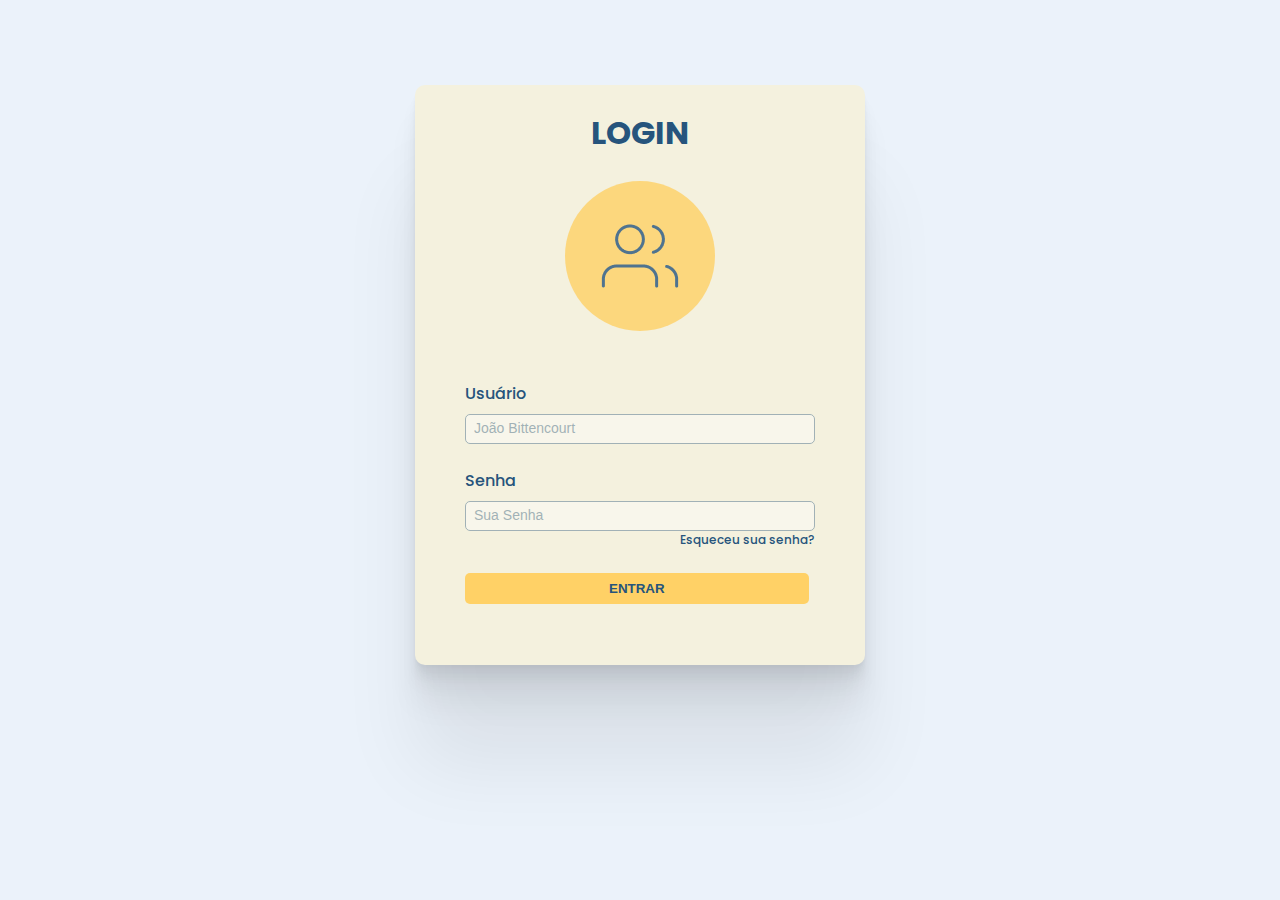
==== src/index.html @ 88b82d75 "initial commit :tada:" ====
<!DOCTYPE html>
<html lang="pt-br">
<head>
    <meta charset="UTF-8">
    <meta http-equiv="X-UA-Compatible" content="IE=edge">
    <meta name="viewport" content="width=device-width, initial-scale=1.0">
    <meta name="description" content="Login Page criada para o aprendizado.">
    <meta name="author" content="João Bittencourt">

    <link rel="stylesheet" href="./styles/style.css">
    <title> Login-Page by João Bittencourt </title>
</head>
<body>
    <main>
        <div id="card">
            <div id="content">
                <h1> LOGIN </h1>
                <div id="image-wrapper">
                    <div id="user-image">
                        <img src="../assets/users.png" alt="imagem do usuário">
                    </div>
                </div>
                <form>
                    <div class="form-field">
                        <label for="usuario"> Usuário </label>
                        <input type="text" name="usuario" placeholder="João Bittencourt" required>
                    </div>
                    <div class="form-field">
                        <label for="senha"> Senha </label>
                        <input type="password" name="senha" placeholder="Sua Senha" required>
                        <div id="pw-forget">
                            <a href="./otario.html">Esqueceu sua senha?</a>
                        </div>
                    </div>
                    <button type="submit"> ENTRAR </button>
                </form>
            </div>
        </div>
    </main>
</body>
</html>
---- src/styles/style.css ----
@import url('https://fonts.googleapis.com/css2?family=Poppins:ital,wght@0,400;0,500;0,600;0,700;1,400;1,500;1,600;1,700&display=swap');

:root {
    --amarelo: #FFD166;
    --azul-escuro: #26547C;
    --bege: #F4F1DE;
    --branco: #EBF2FA;
}

*, *::after, *::before {
    box-sizing: border-box;
    padding: 0;
    margin: 0;
}



html {
    background-color: var(--branco);
    font-size: 62.5%;
    font-family: 'Poppins', sans-serif;
}

main {
    font-size: 1.6rem;
    color: var(--azul-escuro);
    size: 100%;
    height: 75rem;
    

    display: flex;
    justify-content: center;
    align-items: center;
}

#card {
    width: 45rem;
    height: 58rem;
    background-color: var(--bege);
    border-radius: 1rem;
    box-shadow: 0 10rem 8rem rgba(0, 0, 0, 0.07),
                0px 4rem 3rem rgba(0, 0, 0, 0.05), 
                0px 2rem 1.7rem rgba(0, 0, 0, 0.04),
                0px 12.5216px 10.0172px rgba(0, 0, 0, 0.03),
                0px 6.6501px 5.32008px rgba(0, 0, 0, 0.02),
                0px 2.76726px 2.21381px rgba(0, 0, 0, 0.02);


    display: flex;
    justify-content: center;
}


#content {
    padding: 2.4rem 5rem 6rem 5rem;
}

#content h1 {
    text-align: center;
    font-size: 3.2rem;

    margin-bottom: 2.4rem;
}

#image-wrapper {
    display: flex;
    justify-content: center;
    align-items: center;
}

#user-image {
    background-color: #FFD166;
    width: 15rem;
    height: 15rem;

    border-radius: 100%;

    display: flex;
    justify-content: center;
    align-items: center;

    opacity: 0.8;

    margin-bottom: 5rem;
}

form {
    display: block;
    justify-content: start;
}

.form-field {
    font-weight: 500;
    margin-bottom: 2.4rem;
}

.form-field input {
    display: block;

    width: 35rem;
    height: 3rem;

    font-size: 1.2rem;

    border: .1rem solid var(--azul-escuro);
    border-radius: 5px;
    color: var(--azul-escuro);

    padding: .8rem;
    margin-top: .8rem;

    opacity: .4;

}

.form-field input::placeholder {
    color: var(--azul-escuro);
    font-size: 1.4rem;
    font-weight: 500;
}

.form-field input:focus{
    opacity: 1;
    outline: 0;
    
}

.form-field input:focus::placeholder {
    opacity: .4;
}

#pw-forget {
    font-size: 1.2rem;

    display: flex;
    justify-content: end;
}

#pw-forget a, #pw-forget:visited {
    text-decoration: none;
    color: var(--azul-escuro);
    
}

form button {
    padding: .8rem 14.4rem;

    border: none;
    border-radius: 5px;

    background-color: var(--amarelo);
    color: var(--azul-escuro);
    font-weight: 700;
}

form button:hover{
    cursor:pointer;
}
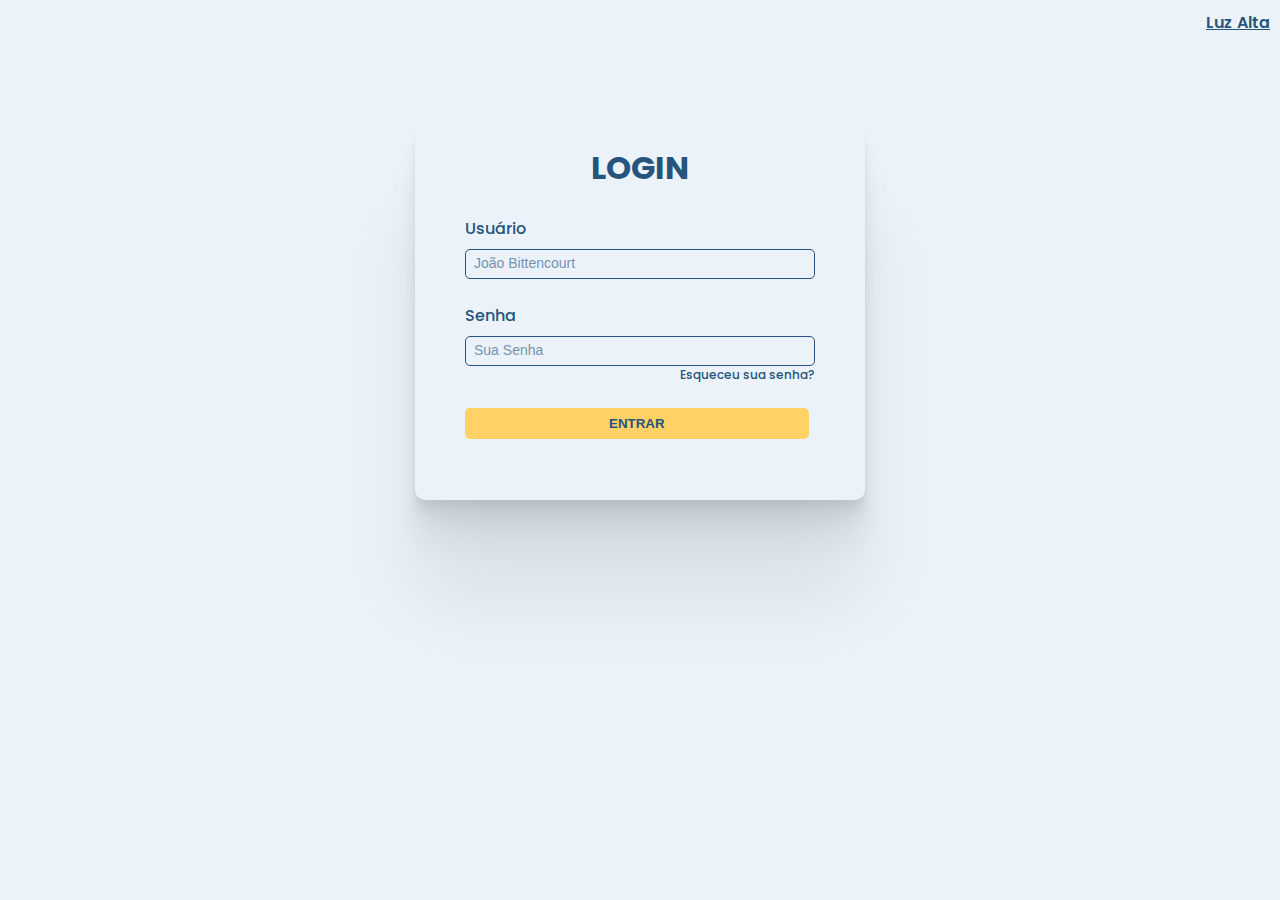
==== commit 253d2892: "adicionando o theme switcher" ====
--- a/src/index.html
+++ b/src/index.html
@@ -8,18 +8,18 @@
     <meta name="author" content="João Bittencourt">
 
     <link rel="stylesheet" href="./styles/style.css">
+
+    <script src='./scripts/script.js' defer></script>
     <title> Login-Page by João Bittencourt </title>
 </head>
 <body>
+    <header>
+        <p id="dark-mode-toggle"> Luz Alta </p>
+    </header>
     <main>
         <div id="card">
             <div id="content">
                 <h1> LOGIN </h1>
-                <div id="image-wrapper">
-                    <div id="user-image">
-                        <img src="../assets/users.png" alt="imagem do usuário">
-                    </div>
-                </div>
                 <form>
                     <div class="form-field">
                         <label for="usuario"> Usuário </label>
--- a/src/styles/style.css
+++ b/src/styles/style.css
@@ -1,10 +1,17 @@
 @import url('https://fonts.googleapis.com/css2?family=Poppins:ital,wght@0,400;0,500;0,600;0,700;1,400;1,500;1,600;1,700&display=swap');
 
 :root {
-    --amarelo: #FFD166;
-    --azul-escuro: #26547C;
-    --bege: #F4F1DE;
-    --branco: #EBF2FA;
+    --accent-color: #FFD166;
+    --text-color: #26547C;
+    --secondary-color: #F4F1DE;
+    --bg-color: #EBF2FA;
+}
+
+.darkmode {
+    --accent-color: #FFD166;
+    --text-color: #F4F1DE;
+    --secondary-color: #26547C;
+    --bg-color: #00253E;
 }
 
 *, *::after, *::before {
@@ -16,16 +23,20 @@
 
 
 html {
-    background-color: var(--branco);
+    background-color: var(--bg-color);
     font-size: 62.5%;
     font-family: 'Poppins', sans-serif;
 }
 
+body {
+    background-color: var(--bg-color);
+}
+
 main {
     font-size: 1.6rem;
-    color: var(--azul-escuro);
+    color: var(--text-color);
     size: 100%;
-    height: 75rem;
+    height: 56rem;
     
 
     display: flex;
@@ -35,8 +46,8 @@
 
 #card {
     width: 45rem;
-    height: 58rem;
-    background-color: var(--bege);
+    height: 38rem;
+    background-color: var(--bg-color);
     border-radius: 1rem;
     box-shadow: 0 10rem 8rem rgba(0, 0, 0, 0.07),
                 0px 4rem 3rem rgba(0, 0, 0, 0.05), 
@@ -68,21 +79,6 @@
     align-items: center;
 }
 
-#user-image {
-    background-color: #FFD166;
-    width: 15rem;
-    height: 15rem;
-
-    border-radius: 100%;
-
-    display: flex;
-    justify-content: center;
-    align-items: center;
-
-    opacity: 0.8;
-
-    margin-bottom: 5rem;
-}
 
 form {
     display: block;
@@ -102,21 +98,23 @@
 
     font-size: 1.2rem;
 
-    border: .1rem solid var(--azul-escuro);
+    border: .1rem solid var(--text-color);
     border-radius: 5px;
-    color: var(--azul-escuro);
+    color: var(--text-color);
+    background-color: var(--bg-color);
 
     padding: .8rem;
     margin-top: .8rem;
 
-    opacity: .4;
+    opacity: 1;
 
 }
 
 .form-field input::placeholder {
-    color: var(--azul-escuro);
+    color: var(--text-color);
     font-size: 1.4rem;
     font-weight: 500;
+    opacity: .6;
 }
 
 .form-field input:focus{
@@ -126,7 +124,7 @@
 }
 
 .form-field input:focus::placeholder {
-    opacity: .4;
+    opacity: .6;
 }
 
 #pw-forget {
@@ -138,7 +136,7 @@
 
 #pw-forget a, #pw-forget:visited {
     text-decoration: none;
-    color: var(--azul-escuro);
+    color: var(--text-color);
     
 }
 
@@ -148,11 +146,30 @@
     border: none;
     border-radius: 5px;
 
-    background-color: var(--amarelo);
-    color: var(--azul-escuro);
+    background-color: var(--accent-color);
+    color: var(--text-color);
     font-weight: 700;
 }
 
 form button:hover{
     cursor:pointer;
 }
+
+header {
+    width: 100%;
+    height: 3rem;
+    font-size: 1.6rem;
+
+    padding: 1rem;
+
+    display: flex;
+    justify-content: end;
+}
+
+header p {
+    cursor:pointer;
+    text-decoration: underline;
+
+    font-weight: 600;
+    color: var(--text-color);
+}